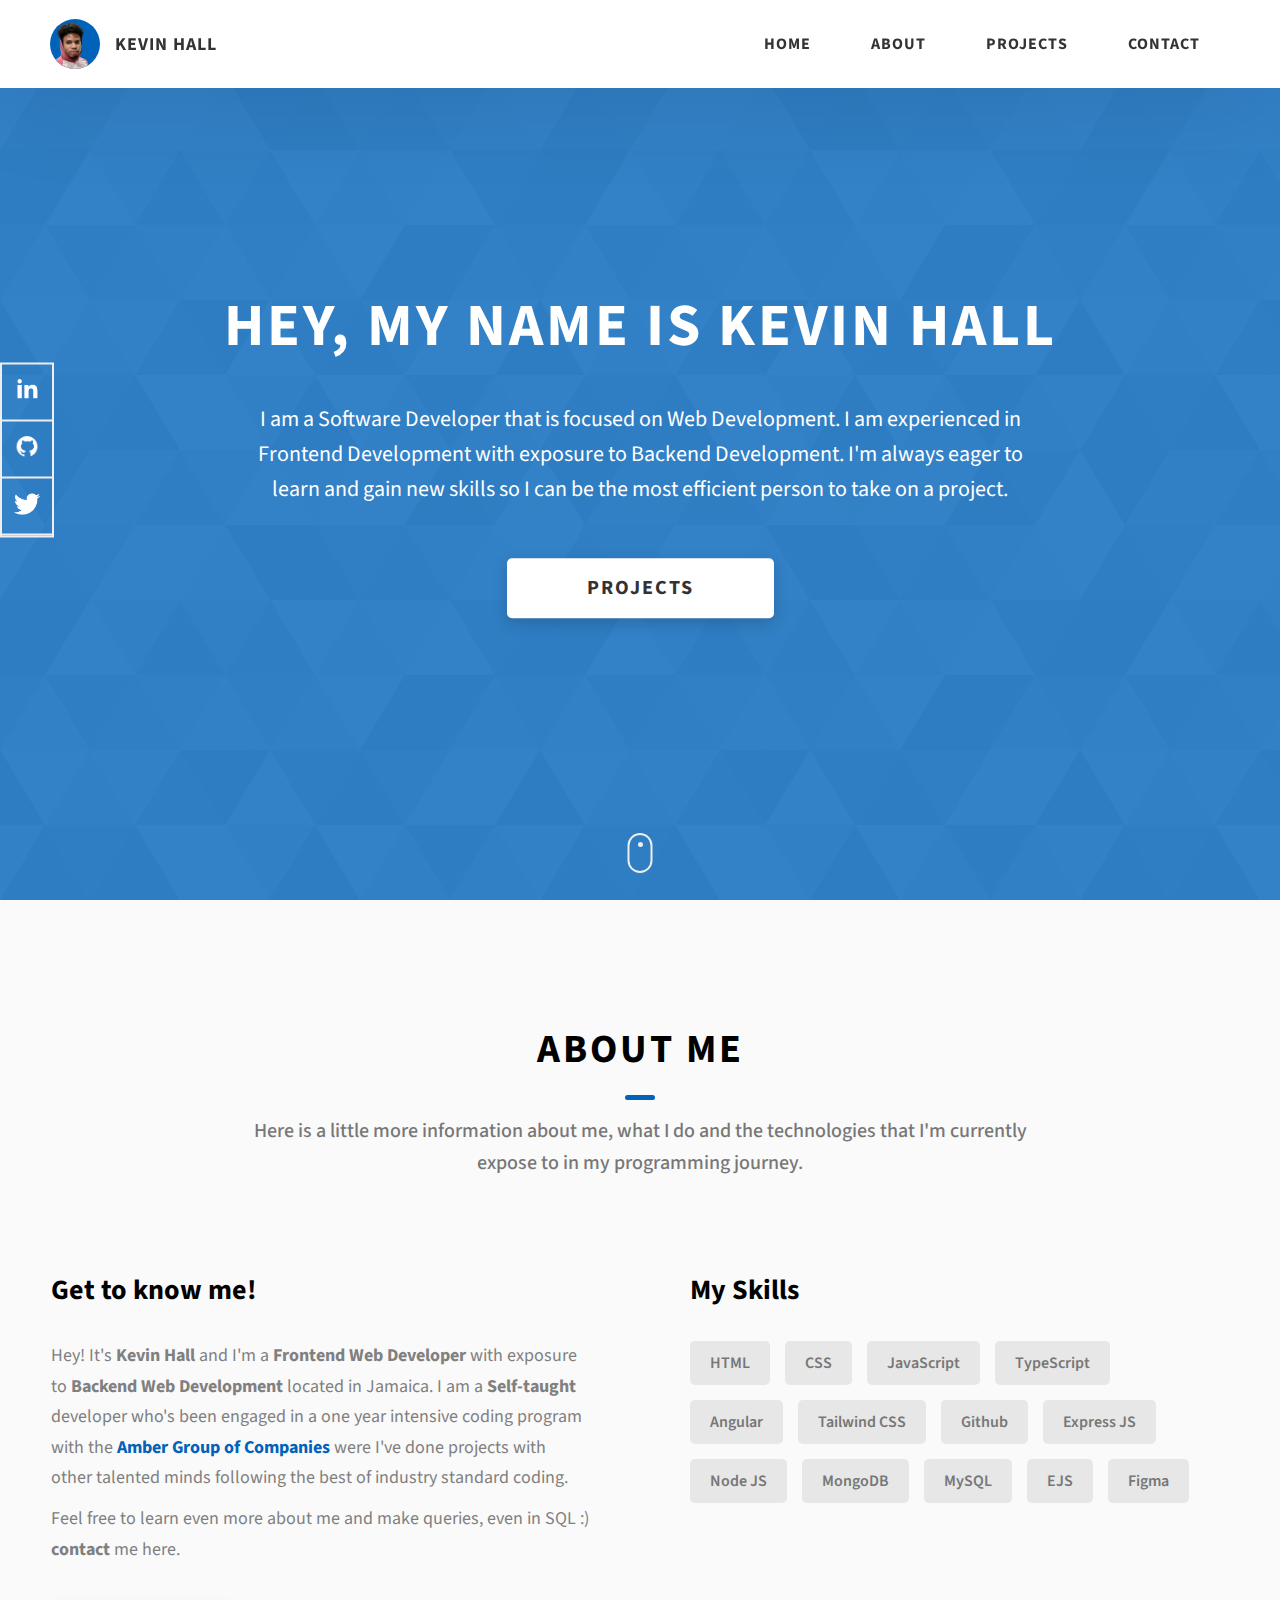
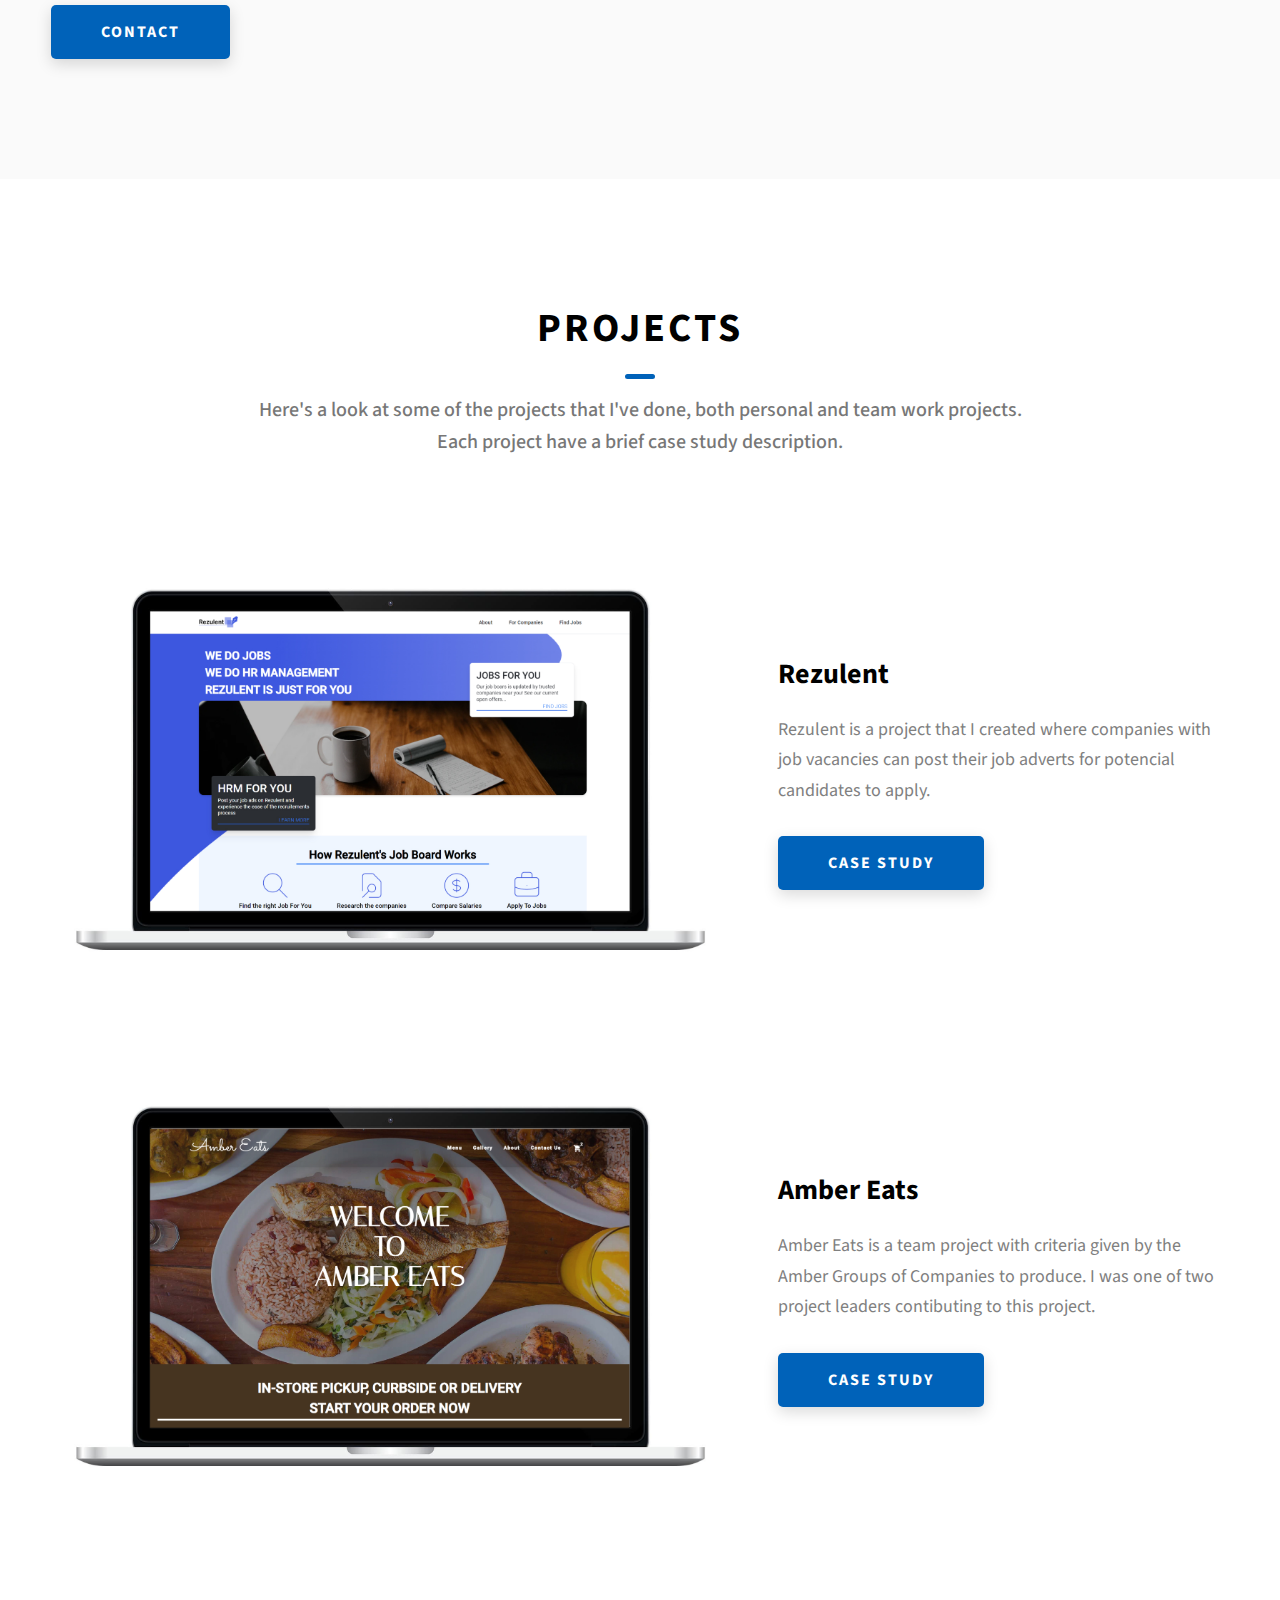
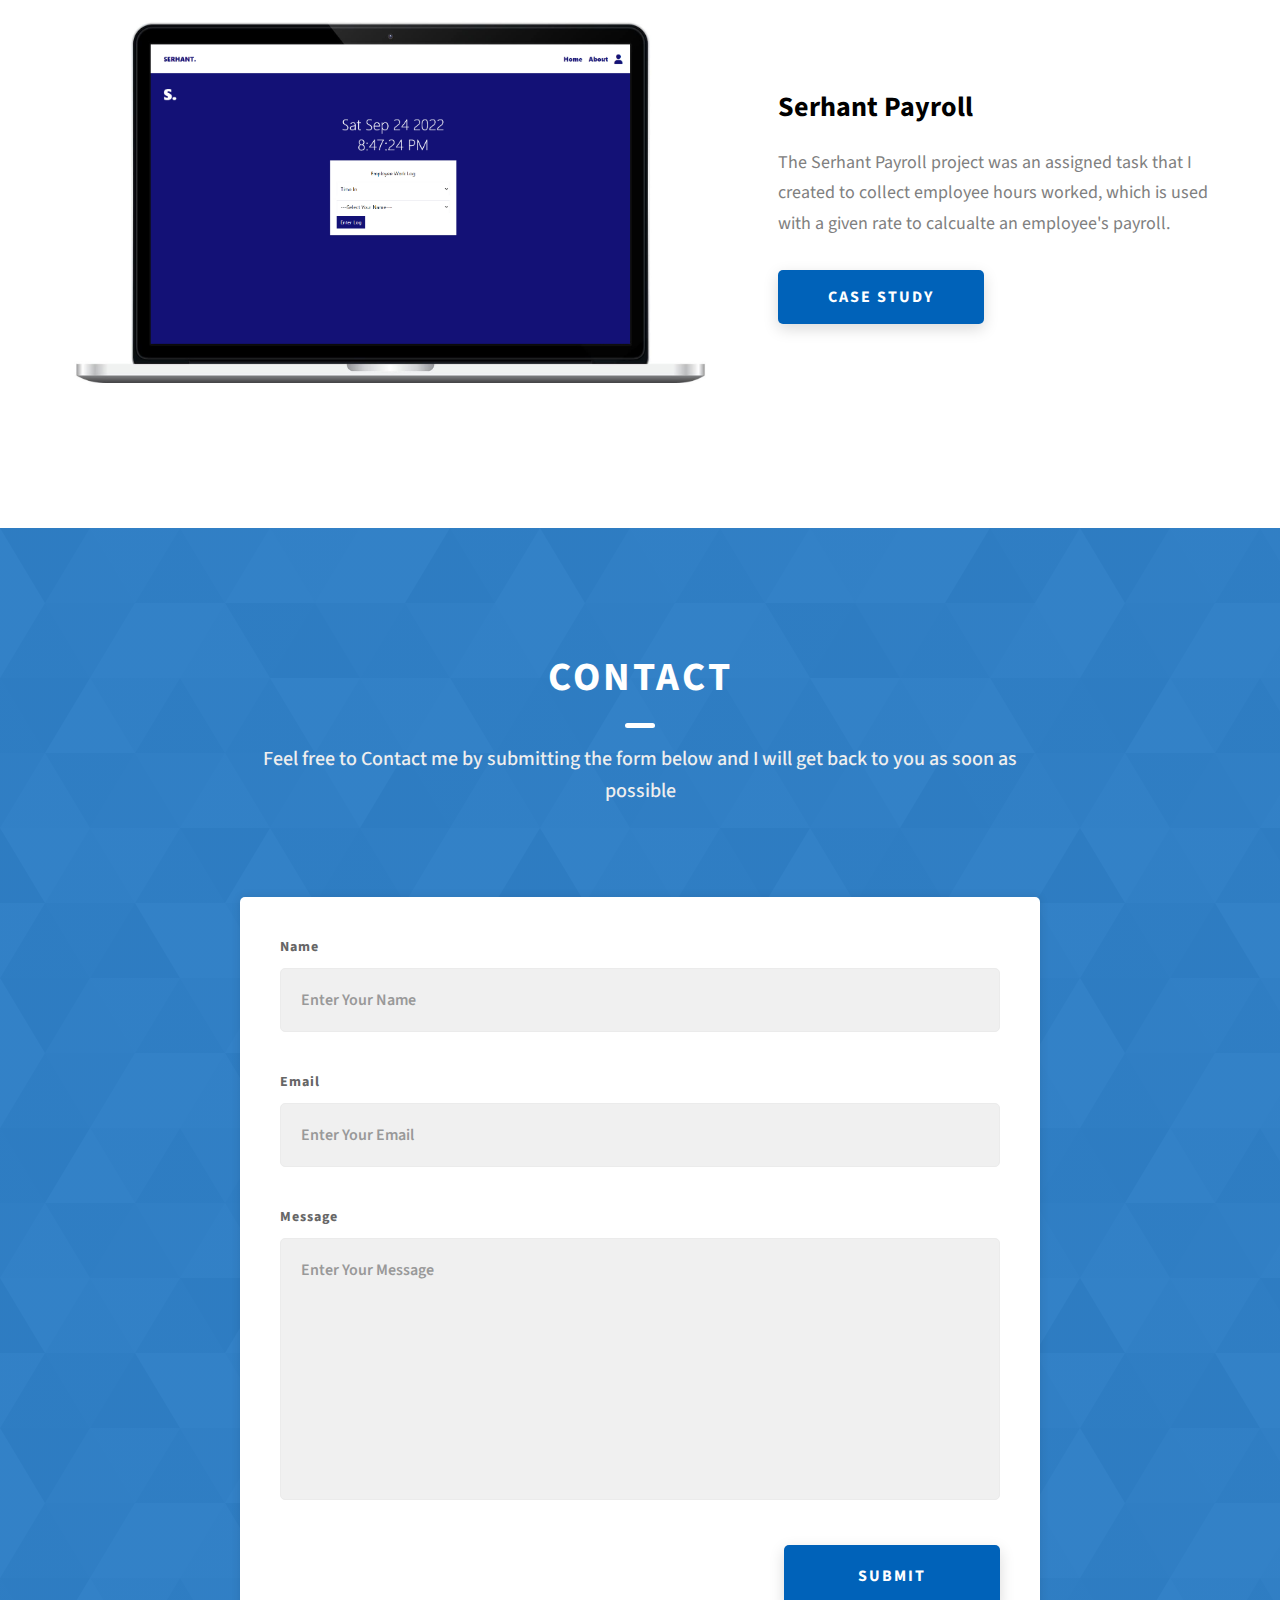
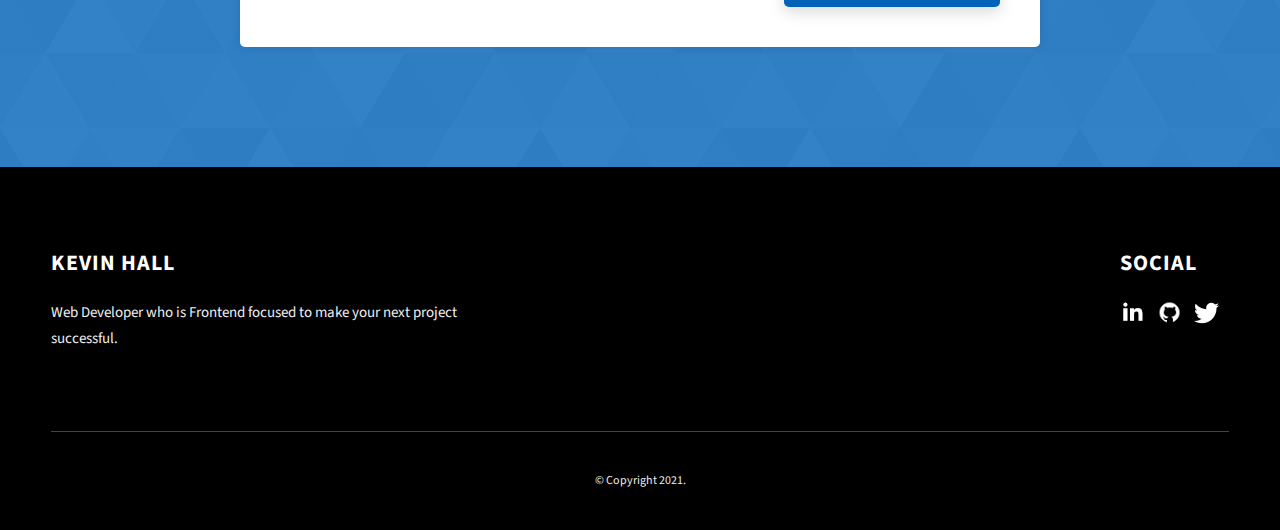
==== index.html @ 79844c3b "first commit" ====
<!DOCTYPE html>
<html lang="en">
  <head>
    <meta charset="UTF-8" />
    <meta name="viewport" content="width=device-width, initial-scale=1.0" />
    <meta http-equiv="X-UA-Compatible" content="ie=edge" />
    <title>Kevin Hall | Web Developer</title>
    <meta name="description" content="Portfolio Template for Developer" />

    <link rel="stylesheet" href="css/style.css" />
    <link rel="icon" type="image/x-icon" href="/assets/png/Kevin_w_gb.png">
    <link rel="preconnect" href="https://fonts.googleapis.com" />
    <link rel="preconnect" href="https://fonts.gstatic.com" crossorigin />
    <link rel="stylesheet" href="https://cdnjs.cloudflare.com/ajax/libs/font-awesome/6.2.0/css/all.min.css" integrity="sha512-xh6O/CkQoPOWDdYTDqeRdPCVd1SpvCA9XXcUnZS2FmJNp1coAFzvtCN9BmamE+4aHK8yyUHUSCcJHgXloTyT2A==" crossorigin="anonymous" referrerpolicy="no-referrer" />
    <link
      href="https://fonts.googleapis.com/css2?family=Source+Sans+Pro:wght@400;600;700;900&display=swap"
      rel="stylesheet"
    />
  </head>
  <body>
    <header class="header">
      <div class="header__content">
        <div class="header__logo-container">
          <div class="header__logo-img-cont">
            <img
              src="./assets/png/Kevin_Hall.png"
              alt="Ram Maheshwari Logo Image"
              class="header__logo-img"
            />
          </div>
          <span class="header__logo-sub">Kevin Hall</span>
        </div>
        <div class="header__main">
          <ul class="header__links">
            <li class="header__link-wrapper">
              <a href="./index.html" class="header__link"> Home </a>
            </li>
            <li class="header__link-wrapper">
              <a href="./index.html#about" class="header__link">About </a>
            </li>
            <li class="header__link-wrapper">
              <a href="./index.html#projects" class="header__link">
                Projects
              </a>
            </li>
            <li class="header__link-wrapper">
              <a href="./index.html#contact" class="header__link"> Contact </a>
            </li>
          </ul>
          <div class="header__main-ham-menu-cont">
            <img
              src="./assets/svg/ham-menu.svg"
              alt="hamburger menu"
              class="header__main-ham-menu"
            />
            <img
              src="./assets/svg/ham-menu-close.svg"
              alt="hamburger menu close"
              class="header__main-ham-menu-close d-none"
            />
          </div>
        </div>
      </div>
      <div class="header__sm-menu">
        <div class="header__sm-menu-content">
          <ul class="header__sm-menu-links">
            <li class="header__sm-menu-link">
              <a href="./index.html"> Home </a>
            </li>

            <li class="header__sm-menu-link">
              <a href="./index.html#about"> About </a>
            </li>

            <li class="header__sm-menu-link">
              <a href="./index.html#projects"> Projects </a>
            </li>

            <li class="header__sm-menu-link">
              <a href="./index.html#contact"> Contact </a>
            </li>
          </ul>
        </div>
      </div>
    </header>
    <section class="home-hero">
      <div class="home-hero__content">
        <h1 class="heading-primary">Hey, My name is Kevin Hall</h1>
        <div class="home-hero__info">
          <p class="text-primary">
            I am a Software Developer that is focused on Web Development. I am experienced 
            in Frontend Development with exposure to Backend  Development. I'm always eager 
            to learn and gain new skills so I can be the most efficient person to take on a project.
          </p>
        </div>
        <div class="home-hero__cta">
          <a href="./#projects" class="btn btn--bg">Projects</a>
        </div>
      </div>
      <div class="home-hero__socials">
        <div class="home-hero__social">
          <a href="https://www.linkedin.com/in/kevin-hall-a59482205/" class="home-hero__social-icon-link">
            <img
              src="./assets/png/linkedin-ico.png"
              alt="icon"
              class="home-hero__social-icon"
            />
          </a>
        </div>
        <div class="home-hero__social">
          <a href="https://github.com/Kevin-Halll" class="home-hero__social-icon-link">
            <img
              src="./assets/png/github-ico.png"
              alt="icon"
              class="home-hero__social-icon"
            />
          </a>
        </div>
        <div class="home-hero__social">
          <a href="https://twitter.com/KVhall_tech" class="home-hero__social-icon-link">
            <img
              src="./assets/png/twitter-ico.png"
              alt="icon"
              class="home-hero__social-icon"
            />
          </a>
        </div>
      </div>
      <div class="home-hero__mouse-scroll-cont">
        <div class="mouse"></div>
      </div>
    </section>
    <section id="about" class="about sec-pad">
      <div class="main-container">
        <h2 class="heading heading-sec heading-sec__mb-med">
          <span class="heading-sec__main">About Me</span>
          <span class="heading-sec__sub">
            Here is a little more information about me, what I do and the technologies that I'm 
            currently expose to in my programming journey.
          </span>
        </h2>
        <div class="about__content">
          <div class="about__content-main">
            <h3 class="about__content-title">Get to know me!</h3>
            <div class="about__content-details">
              <p class="about__content-details-para">
                Hey! It's
                <strong>Kevin Hall</strong>
                and I'm a <strong> Frontend Web Developer</strong> with exposure to <strong>Backend Web Development</strong> located in
                Jamaica.
                I am a <strong>Self-taught</strong> developer who's been engaged in a one year intensive coding program with the 
                <strong class="site_link"><a href="https://myambergroup.com/" target="_blank">Amber Group of Companies</a></strong>
                were I've done projects with other talented minds following the best of industry standard coding.
              </p>
              <p class="about__content-details-para">
                Feel free to learn even more about me and make queries, even in SQL :) <br>
                <strong>contact</strong> me here.
              </p>
            </div>
            <a href="./#contact" class="btn btn--med btn--theme dynamicBgClr"
              >Contact</a
            >
          </div>
          <div class="about__content-skills">
            <h3 class="about__content-title">My Skills</h3>
            <div class="skills">
              <div class="skills__skill">HTML</div>
              <div class="skills__skill">CSS</div>
              <div class="skills__skill">JavaScript</div>
              <div class="skills__skill">TypeScript</div>
              <div class="skills__skill">Angular</div>
              <div class="skills__skill">Tailwind CSS</div>
              <div class="skills__skill">Github</div>
              <div class="skills__skill">Express JS</div>
              <div class="skills__skill">Node JS</div>
              <div class="skills__skill">MongoDB</div>
              <div class="skills__skill">MySQL</div>
              <div class="skills__skill">EJS</div>
              <div class="skills__skill">Figma</div>
            </div>
          </div>
        </div>
      </div>
    </section>
    <section id="projects" class="projects sec-pad">
      <div class="main-container">
        <h2 class="heading heading-sec heading-sec__mb-bg">
          <span class="heading-sec__main">Projects</span>
          <span class="heading-sec__sub">
            Here's a look at some of the projects that I've done, both personal and team work projects. <br>
            Each project have a brief case study description.
          </span>
        </h2>

        <div class="projects__content">
          <div class="projects__row" id="project-1">
            <div class="projects__row-img-cont">
              <img
                src="./assets/jpeg/Rezulent.jpg"
                alt="Software Screenshot"
                class="projects__row-img"
                loading="lazy"
              />
            </div>
            <div class="projects__row-content">
              <h3 class="projects__row-content-title">Rezulent</h3>
              <p class="projects__row-content-desc">
                Rezulent is a project that I created where companies with job vacancies can post their 
                job adverts for potencial candidates to apply.  
              </p>
              <a
                href="./project-1.html"
                class="btn btn--med btn--theme dynamicBgClr"
                >Case Study</a
              >
            </div>
          </div>
          <div class="projects__row" id="project-2">
            <div class="projects__row-img-cont">
              <img
                src="./assets/jpeg/amberEateries.jpg"
                alt="Software Screenshot"
                class="projects__row-img"
                loading="lazy"
              />
            </div>
            <div class="projects__row-content">
              <h3 class="projects__row-content-title">Amber Eats</h3>
              <p class="projects__row-content-desc">
                Amber Eats is a team project with criteria given by the Amber Groups of Companies
                to produce. I was one of two project leaders contibuting to this project.
              </p>
              <a
                href="./project-2.html"
                class="btn btn--med btn--theme dynamicBgClr"
                >Case Study</a
              >
            </div>
          </div>
          <div class="projects__row" id="project-3">
            <div class="projects__row-img-cont">
              <img
                src="./assets/jpeg/Serhant.jpg"
                alt="Software Screenshot"
                class="projects__row-img"
                loading="lazy"
              />
            </div>
            <div class="projects__row-content">
              <h3 class="projects__row-content-title">Serhant Payroll</h3>
              <p class="projects__row-content-desc">
                The Serhant Payroll project was an assigned task that I created to collect employee
                hours worked, which is used with a given rate to calcualte an employee's payroll.
              </p>
              <a
                href="./project-3.html"
                class="btn btn--med btn--theme dynamicBgClr"
                >Case Study</a
              >
            </div>
          </div>
        </div>
      </div>
    </section>
    <section id="contact" class="contact sec-pad dynamicBg">
      <div class="main-container">
        <h2 class="heading heading-sec heading-sec__mb-med">
          <span class="heading-sec__main heading-sec__main--lt">Contact</span>
          <span class="heading-sec__sub heading-sec__sub--lt">
            Feel free to Contact me by submitting the form below and I will get back to you as soon as possible
          </span>
        </h2>
        <div class="contact__form-container">
          <form action="#" class="contact__form">
            <div class="contact__form-field">
              <label class="contact__form-label" for="name">Name</label>
              <input
                required
                placeholder="Enter Your Name"
                type="text"
                class="contact__form-input"
                name="name"
                id="name"
              />
            </div>
            <div class="contact__form-field">
              <label class="contact__form-label" for="email">Email</label>
              <input
                required
                placeholder="Enter Your Email"
                type="text"
                class="contact__form-input"
                name="email"
                id="email"
              />
            </div>
            <div class="contact__form-field">
              <label class="contact__form-label" for="message">Message</label>
              <textarea
                required
                cols="30"
                rows="10"
                class="contact__form-input"
                placeholder="Enter Your Message"
                name="message"
                id="message"
              ></textarea>
            </div>
            <button type="submit" class="btn btn--theme contact__btn">
              Submit
            </button>
          </form>
        </div>
      </div>
    </section>
    <footer class="main-footer">
      <div class="main-container">
        <div class="main-footer__upper">
          <div class="main-footer__row main-footer__row-1">
            <h2 class="heading heading-sm main-footer__heading-sm">
              <span>Social</span>
            </h2>
            <div class="main-footer__social-cont">
              <a target="_blank" rel="noreferrer" href="https://www.linkedin.com/in/kevin-hall-a59482205/">
                <img
                  class="main-footer__icon"
                  src="./assets/png/linkedin-ico.png"
                  alt="icon"
                />
              </a>
              <a target="_blank" rel="noreferrer" href="https://github.com/Kevin-Halll">
                <img
                  class="main-footer__icon"
                  src="./assets/png/github-ico.png"
                  alt="icon"
                />
              </a>
              <a target="_blank" rel="noreferrer" href="https://twitter.com/KVhall_tech">
                <img
                  class="main-footer__icon"
                  src="./assets/png/twitter-ico.png"
                  alt="icon"
                />
              </a>
             
            </div>
          </div>
          <div class="main-footer__row main-footer__row-2">
            <h4 class="heading heading-sm text-lt">Kevin Hall</h4>
            <p class="main-footer__short-desc">
              Web Developer who is Frontend focused to make your next project successful.
            </p>
          </div>
        </div>

        <!-- If you give me some credit or shoutout here by linking to my website, then it will be a big thing for me and will help me a lot :) -->
        <div class="main-footer__lower">
          &copy; Copyright 2021.
          <!-- <a rel="noreferrer" target="_blank" href="https://rammaheshwari.com"
            >Ram Maheshwari</a
          > -->
        </div>
      </div>
    </footer>

    <script src="./index.js"></script>
  </body>
</html>
---- css/style.css ----
/*
0 - 600px:      Phone
600 - 900px:    Tablet portrait
900 - 1200px:   Tablet landscape
[1200 - 1800] is where our normal styles apply
1800px + :      Big desktop
$breakpoint arguement choices:
- phone
- tab-port
- tab-land
- big-desktop

Inside media queries 1em is always 16px i.e 1em = 16px at every screen size only inside media queries
*/
*,
*::after,
*::before {
  margin: 0;
  padding: 0;
  box-sizing: inherit;
  font-family: inherit; }

html {
  font-size: 62.5%;
  scroll-behavior: smooth; }
  @media only screen and (max-width: 75em) {
    html {
      font-size: 59%; } }
  @media only screen and (max-width: 56.25em) {
    html {
      font-size: 56%; } }
  @media only screen and (min-width: 112.5em) {
    html {
      font-size: 65%; } }

body {
  box-sizing: border-box;
  position: relative;
  line-height: 1.5;
  font-family: sans-serif;
  overflow-x: hidden;
  overflow-y: scroll;
  font-family: 'Source Sans Pro', sans-serif; }

a {
  text-decoration: none;
  color: inherit; }

li {
  list-style: none; }

input:focus,
button:focus,
a:focus,
textarea:focus {
  outline: none; }

button {
  border: none;
  cursor: pointer; }

textarea {
  resize: none; }

.heading-primary {
  font-size: 6rem;
  text-transform: uppercase;
  letter-spacing: 3px;
  text-align: center; }
  @media only screen and (max-width: 37.5em) {
    .heading-primary {
      font-size: 4.5rem; } }

.heading-sec__mb-bg {
  margin-bottom: 11rem; }
  @media only screen and (max-width: 56.25em) {
    .heading-sec__mb-bg {
      margin-bottom: 8rem; } }

.heading-sec__mb-med {
  margin-bottom: 9rem; }
  @media only screen and (max-width: 56.25em) {
    .heading-sec__mb-med {
      margin-bottom: 8rem; } }

.heading-sec__main {
  display: block;
  font-size: 4rem;
  text-transform: uppercase;
  letter-spacing: 1px;
  letter-spacing: 3px;
  text-align: center;
  margin-bottom: 3.5rem;
  position: relative; }
  .heading-sec__main--lt {
    color: #fff; }
    .heading-sec__main--lt::after {
      content: '';
      background: #fff !important; }
  .heading-sec__main::after {
    content: '';
    position: absolute;
    top: calc(100% + 1.5rem);
    height: 5px;
    width: 3rem;
    background: #0062b9;
    left: 50%;
    transform: translateX(-50%);
    border-radius: 5px; }
    @media only screen and (max-width: 37.5em) {
      .heading-sec__main::after {
        top: calc(100% + 1.2rem); } }

.heading-sec__sub {
  display: block;
  text-align: center;
  color: #777;
  font-size: 2rem;
  font-weight: 500;
  max-width: 80rem;
  margin: auto;
  line-height: 1.6; }
  @media only screen and (max-width: 37.5em) {
    .heading-sec__sub {
      font-size: 1.8rem; } }
  .heading-sec__sub--lt {
    color: #eee; }

.heading-sm {
  font-size: 2.2rem;
  text-transform: uppercase;
  letter-spacing: 1px; }

.main-container {
  max-width: 120rem;
  margin: auto;
  width: 92%; }

.btn {
  background: #fff;
  color: #333;
  text-transform: uppercase;
  letter-spacing: 2px;
  display: inline-block;
  font-weight: 700;
  border-radius: 5px;
  box-shadow: 0 5px 15px 0 rgba(0, 0, 0, 0.15);
  transition: transform .3s; }
  .btn:hover {
    transform: translateY(-3px); }
  .btn--bg {
    padding: 1.5rem 8rem;
    font-size: 2rem; }
  .btn--med {
    padding: 1.5rem 5rem;
    font-size: 1.6rem; }
  .btn--theme {
    background: #0062b9;
    color: #fff; }
  .btn--theme-inv {
    color: #0062b9;
    background: #fff;
    border: 2px solid #0062b9;
    box-shadow: none;
    padding: calc(1.5rem - 2px) calc(5rem - 2px); }

.sec-pad {
  padding: 12rem 0; }
  @media only screen and (max-width: 56.25em) {
    .sec-pad {
      padding: 8rem 0; } }

.text-primary {
  color: #fff;
  font-size: 2.2rem;
  text-align: center;
  width: 100%;
  line-height: 1.6; }
  @media only screen and (max-width: 37.5em) {
    .text-primary {
      font-size: 2rem; } }

.d-none {
  display: none; }

.home-hero {
  color: #fff;
  background: linear-gradient(to right, rgba(0, 98, 185, 0.8), rgba(0, 98, 185, 0.8)), url(../../assets/svg/common-bg.svg);
  background-position: center;
  height: 100vh;
  min-height: 80rem;
  max-height: 120rem;
  position: relative; }
  @media only screen and (max-width: 37.5em) {
    .home-hero {
      height: unset;
      min-height: unset; } }
  .home-hero__socials {
    position: absolute;
    top: 50%;
    border: 2px solid #eee;
    border-left: 2px solid #eee;
    transform: translateY(-50%); }
    @media only screen and (max-width: 56.25em) {
      .home-hero__socials {
        display: none; } }
  .home-hero__mouse-scroll-cont {
    position: absolute;
    bottom: 3%;
    left: 50%;
    transform: translateX(-50%); }
    @media only screen and (max-width: 37.5em) {
      .home-hero__mouse-scroll-cont {
        display: none; } }
  .home-hero__social {
    width: 5rem; }
  .home-hero__social-icon-link {
    width: 100%;
    display: block;
    padding: 1.2rem;
    border-bottom: 2px solid #eee;
    transition: background .3s; }
    .home-hero__social-icon-link:hover {
      background: rgba(255, 255, 255, 0.1); }
    .home-hero__social-icon-link--bd-none {
      border-bottom: 0; }
  .home-hero__social-icon {
    width: 100%; }
  .home-hero__content {
    position: absolute;
    top: 50%;
    left: 50%;
    transform: translate(-50%, -50%);
    max-width: 90rem;
    width: 92%; }
    @media only screen and (max-width: 37.5em) {
      .home-hero__content {
        padding: 19rem 0 13rem 0;
        margin: auto;
        position: static;
        transform: translate(0, 0); } }
  .home-hero__info {
    margin: 3rem auto 0 auto;
    max-width: 80rem; }
  .home-hero__cta {
    margin-top: 5rem;
    text-align: center; }

.about {
  background: #fafafa; }
  .about__content {
    display: grid;
    grid-template-columns: 1fr 1fr;
    grid-gap: 10rem; }
    @media only screen and (max-width: 56.25em) {
      .about__content {
        grid-template-columns: 1fr;
        grid-gap: 8rem; } }
    .about__content-title {
      font-weight: 700;
      font-size: 2.8rem;
      margin-bottom: 3rem; }
      @media only screen and (max-width: 37.5em) {
        .about__content-title {
          font-size: 2.4rem; } }
    .about__content-details-para {
      font-size: 1.8rem;
      color: grey;
      max-width: 60rem;
      line-height: 1.7;
      margin-bottom: 1rem; }
      .about__content-details-para--hl {
        font-weight: 700;
        margin: 0 3px; }
      .about__content-details-para:last-child {
        margin-bottom: 4rem; }

.projects__row {
  display: grid;
  grid-template-columns: 1.5fr 1fr;
  grid-gap: 5rem;
  margin-bottom: 11rem; }
  @media only screen and (max-width: 56.25em) {
    .projects__row {
      grid-template-columns: 1fr;
      grid-gap: 2rem;
      margin-bottom: 8rem; } }
  @media only screen and (max-width: 56.25em) {
    .projects__row {
      text-align: center; } }
  .projects__row:last-child {
    margin-bottom: 0; }
  .projects__row-img-cont {
    overflow: hidden; }
  .projects__row-img {
    width: 100%;
    display: block;
    object-fit: cover; }
  .projects__row-content {
    padding: 2rem 0;
    display: flex;
    justify-content: center;
    flex-direction: column;
    align-items: flex-start; }
    @media only screen and (max-width: 56.25em) {
      .projects__row-content {
        align-items: center; } }
    .projects__row-content-title {
      font-weight: 700;
      font-size: 2.8rem;
      margin-bottom: 2rem; }
      @media only screen and (max-width: 37.5em) {
        .projects__row-content-title {
          font-size: 2.4rem; } }
    .projects__row-content-desc {
      font-size: 1.8rem;
      color: grey;
      max-width: 60rem;
      line-height: 1.7;
      margin-bottom: 3rem; }
      @media only screen and (max-width: 37.5em) {
        .projects__row-content-desc {
          font-size: 1.7rem; } }

.contact {
  background: linear-gradient(to right, rgba(0, 98, 185, 0.8), rgba(0, 98, 185, 0.8)), url(../../assets/svg/common-bg.svg);
  background-size: cover;
  background-position: center; }
  .contact__form-container {
    box-shadow: 0 0 10px rgba(0, 0, 0, 0.1);
    background: white;
    padding: 4rem;
    margin-top: 6rem;
    max-width: 80rem;
    text-align: right;
    width: 95%;
    border-radius: 5px;
    margin: 5rem auto 0 auto; }
    @media only screen and (max-width: 37.5em) {
      .contact__form-container {
        padding: 3rem; } }
  .contact__form-field {
    margin-bottom: 4rem; }
    @media only screen and (max-width: 37.5em) {
      .contact__form-field {
        margin-bottom: 3rem; } }
  .contact__form-label {
    color: #666;
    font-size: 1.4rem;
    letter-spacing: 1px;
    font-weight: 700;
    margin-bottom: 1rem;
    display: block;
    text-align: left; }
  .contact__form-input {
    color: #333;
    padding: 2rem;
    width: 100%;
    border: 1px solid #ebebeb;
    font-size: 1.6rem;
    letter-spacing: 0px;
    background: #f0f0f0;
    border-radius: 5px;
    font-weight: 600;
    /* Code for Modern Browsers */
    /* Code for WebKit, Blink, Edge */
    /* Code for Internet Explorer 10-11 */
    /* Code for Microsoft Edge */
    /* Code for Mozilla Firefox 4 to 18 */
    /* Code for Mozilla Firefox 19+ */ }
    .contact__form-input::placeholder {
      color: #999;
      font-weight: 600;
      font-size: 1.6rem; }
    .contact__form-input::-webkit-input-placeholder {
      color: #999;
      font-weight: 600;
      font-size: 1.6rem; }
    .contact__form-input:-ms-input-placeholder {
      color: #999;
      font-weight: 600;
      font-size: 1.6rem; }
    .contact__form-input::-ms-input-placeholder {
      color: #999;
      font-weight: 600;
      font-size: 1.6rem; }
    .contact__form-input:-moz-placeholder {
      opacity: 1;
      color: #999;
      font-weight: 600;
      font-size: 1.6rem; }
    .contact__form-input::-moz-placeholder {
      opacity: 1;
      color: #999;
      font-weight: 600;
      font-size: 1.6rem; }
  .contact__btn {
    width: 30%;
    padding: 2rem 4rem;
    font-size: 1.6rem; }
    @media only screen and (max-width: 37.5em) {
      .contact__btn {
        width: 100%; } }

.project-cs-hero {
  color: #fff;
  background: linear-gradient(to right, rgba(0, 98, 185, 0.8), rgba(0, 98, 185, 0.8)), url(../../assets/svg/common-bg.svg);
  background-size: cover;
  background-position: center;
  position: relative; }
  @media only screen and (max-width: 37.5em) {
    .project-cs-hero {
      height: unset;
      min-height: unset; } }
  .project-cs-hero__content {
    padding: 25rem 0 17rem 0;
    max-width: 90rem;
    width: 92%;
    margin: auto; }
    @media only screen and (max-width: 37.5em) {
      .project-cs-hero__content {
        padding: 19rem 0 13rem 0;
        margin: auto;
        position: static;
        transform: translate(0, 0); } }
  .project-cs-hero__info {
    margin: 3rem auto 0 auto;
    max-width: 80rem; }
  .project-cs-hero__cta {
    margin-top: 5rem;
    text-align: center; }

.project-details__content {
  padding: 8rem 0;
  max-width: 90rem;
  margin: auto; }
  .project-details__content-title {
    font-weight: 700;
    font-size: 2.8rem;
    margin-bottom: 3rem; }
    @media only screen and (max-width: 37.5em) {
      .project-details__content-title {
        font-size: 2.4rem; } }

.project-details__showcase-img-cont {
  width: 100%;
  margin-bottom: 6rem; }

.project-details__showcase-img {
  width: 100%; }

.project-details__content-main {
  width: 100%;
  max-width: 70rem;
  margin: auto; }

.project-details__desc {
  margin: 0 0 7rem 0; }
  .project-details__desc-para {
    font-size: 1.8rem;
    line-height: 1.7;
    color: grey;
    margin-bottom: 2rem; }

.project-details__tools-used {
  margin: 0 0 7rem 0; }
  .project-details__tools-used-list {
    display: flex;
    flex-wrap: wrap; }
  .project-details__tools-used-item {
    padding: 1rem 2rem;
    margin-bottom: 1.5rem;
    margin-right: 1.5rem;
    font-size: 1.6rem;
    background: rgba(153, 153, 153, 0.2);
    border-radius: 5px;
    font-weight: 600;
    color: #777; }

.project-details__links {
  margin: 0 0; }

.project-details__links-btn {
  margin-right: 2rem; }
  @media only screen and (max-width: 37.5em) {
    .project-details__links-btn {
      display: block;
      width: 100%;
      margin-bottom: 2rem;
      text-align: center; } }
  @media only screen and (max-width: 37.5em) {
    .flex.linkBtn {

      display: block;
      width: 100%;
      margin-bottom: 2rem;
      text-align: center; } }
  @media only screen and (max-width: 37.5em) {
    .flex.project-details__links-btn {
      display: flex;
      width: 100%;
      justify-content: center;
      align-items: center; } }

.header {
  position: fixed;
  width: 100%;
  z-index: 1000;
  background: #000;
  background: #fff;
  box-shadow: 0 10px 100px rgba(0, 0, 0, 0.1); }
  .header__content {
    display: flex;
    align-items: center;
    justify-content: space-between;
    padding: 1rem 5rem; }
    @media only screen and (max-width: 56.25em) {
      .header__content {
        padding: 0 2rem; } }
  .header__logo-container {
    display: flex;
    align-items: center;
    cursor: pointer;
    color: #333;
    transition: color .3s; }
    .header__logo-container:hover {
      color: #0062b9; }
  .header__logo-img-cont {
    width: 5rem;
    height: 5rem;
    border-radius: 50px;
    overflow: hidden;
    margin-right: 1.5rem;
    background: #0062b9; }
    @media only screen and (max-width: 56.25em) {
      .header__logo-img-cont {
        width: 4.5rem;
        height: 4.5rem;
        margin-right: 1.2rem; } }
  .header__logo-img {
    width: 100%;
    height: 100%;
    object-fit: cover;
    object-position: center;
    display: block; }
  .header__logo-sub {
    font-size: 1.8rem;
    text-transform: uppercase;
    font-weight: 700;
    letter-spacing: 1px; }
  .header__links {
    display: flex; }
    @media only screen and (max-width: 37.5em) {
      .header__links {
        display: none; } }
  .header__link {
    padding: 2.2rem 3rem;
    display: inline-block;
    font-size: 1.6rem;
    color: #333;
    text-transform: uppercase;
    letter-spacing: 1px;
    font-weight: 700;
    transition: color .3s; }
    .header__link:hover {
      color: #0062b9; }
    @media only screen and (max-width: 56.25em) {
      .header__link {
        padding: 3rem 1.8rem;
        font-size: 1.5rem; } }
  .header__main-ham-menu-cont {
    display: none;
    width: 3rem;
    padding: 2.2rem 0; }
    @media only screen and (max-width: 37.5em) {
      .header__main-ham-menu-cont {
        display: block; } }
  .header__main-ham-menu {
    width: 100%; }
  .header__main-ham-menu-close {
    width: 100%; }
  .header__sm-menu {
    background: #fff;
    position: absolute;
    width: 100%;
    top: 100%;
    visibility: hidden;
    opacity: 0;
    transition: all .3s;
    box-shadow: 0px 5px 5px 0px rgba(0, 0, 0, 0.1);
    -webkit-box-shadow: 0px 5px 5px 0px rgba(0, 0, 0, 0.1);
    -moz-box-shadow: 0px 5px 5px 0px rgba(0, 0, 0, 0.1); }
    .header__sm-menu--active {
      visibility: hidden;
      opacity: 0; }
      @media only screen and (max-width: 37.5em) {
        .header__sm-menu--active {
          visibility: visible;
          opacity: 1; } }
  .site_link{
    color: #0062b9;
  }
  .site_link:hover{
    color: blue;
    text-decoration: underline;
  }
  .header__sm-menu-link a {
    display: block;
    text-decoration: none;
    padding: 2.5rem 3rem;
    font-size: 1.6rem;
    color: #333;
    text-align: right;
    border-bottom: 1px solid #eee;
    font-weight: 700;
    text-transform: uppercase;
    letter-spacing: 2px;
    transition: color .3s; }
    .header__sm-menu-link a:hover {
      color: #0062b9; }
  .header__sm-menu-link:first-child a {
    border-top: 1px solid #eee; }
  .header__sm-menu-link-last {
    border-bottom: 0; }

.main-footer {
  background: #000;
  color: #fff; }
  .main-footer__upper {
    display: flex;
    justify-content: space-between;
    padding: 8rem 0; }
    @media only screen and (max-width: 56.25em) {
      .main-footer__upper {
        padding: 6rem 0; } }
    @media only screen and (max-width: 37.5em) {
      .main-footer__upper {
        display: block; } }
  .main-footer__row-1 {
    order: 2; }
    @media only screen and (max-width: 56.25em) {
      .main-footer__row-1 {
        margin-bottom: 5rem; } }
  .main-footer__row-2 {
    width: 40%;
    order: 1;
    max-width: 50rem; }
    @media only screen and (max-width: 56.25em) {
      .main-footer__row-2 {
        width: 100%; } }
  .main-footer__short-desc {
    margin-top: 2rem;
    color: #eee;
    font-size: 1.5rem;
    line-height: 1.7; }
  .main-footer__social-cont {
    margin-top: 2rem; }
  .main-footer__icon {
    margin-right: 1rem;
    width: 2.5rem; }
    .main-footer__icon--mr-none {
      margin-right: 0; }
  .main-footer__lower {
    padding: 4rem 0;
    border-top: 1px solid #444;
    color: #eee;
    font-size: 1.2rem;
    text-align: left;
    text-align: center; }
    .main-footer__lower a {
      text-decoration: underline;
      font-weight: bold;
      margin-left: 2px; }
    @media only screen and (max-width: 56.25em) {
      .main-footer__lower {
        padding: 3.5rem 0; } }

.skills {
  display: flex;
  flex-wrap: wrap; }
  .skills__skill {
    padding: 1rem 2rem;
    margin-bottom: 1.5rem;
    margin-right: 1.5rem;
    font-size: 1.6rem;
    background: rgba(153, 153, 153, 0.2);
    border-radius: 5px;
    font-weight: 600;
    color: #777; }

.mouse {
  width: 25px;
  height: 40px;
  border: 2px solid #eee;
  border-radius: 60px;
  position: relative;
  overflow: hidden; }
  .mouse::before {
    content: '';
    width: 5px;
    height: 5px;
    position: absolute;
    top: 7px;
    left: 50%;
    transform: translateX(-50%);
    background-color: #eee;
    border-radius: 50%;
    opacity: 1;
    animation: wheel 1.3s infinite;
    -webkit-animation: wheel 1.3s infinite; }

@keyframes wheel {
  to {
    opacity: 0;
    top: 27px; } }

@-webkit-keyframes wheel {
  to {
    opacity: 0;
    top: 27px; } }

.flex{
  display: flex;
  justify-content: center;
  align-items: center;
  width: fit-content;
}

i{
  padding: 0 1rem 0 1rem;
}
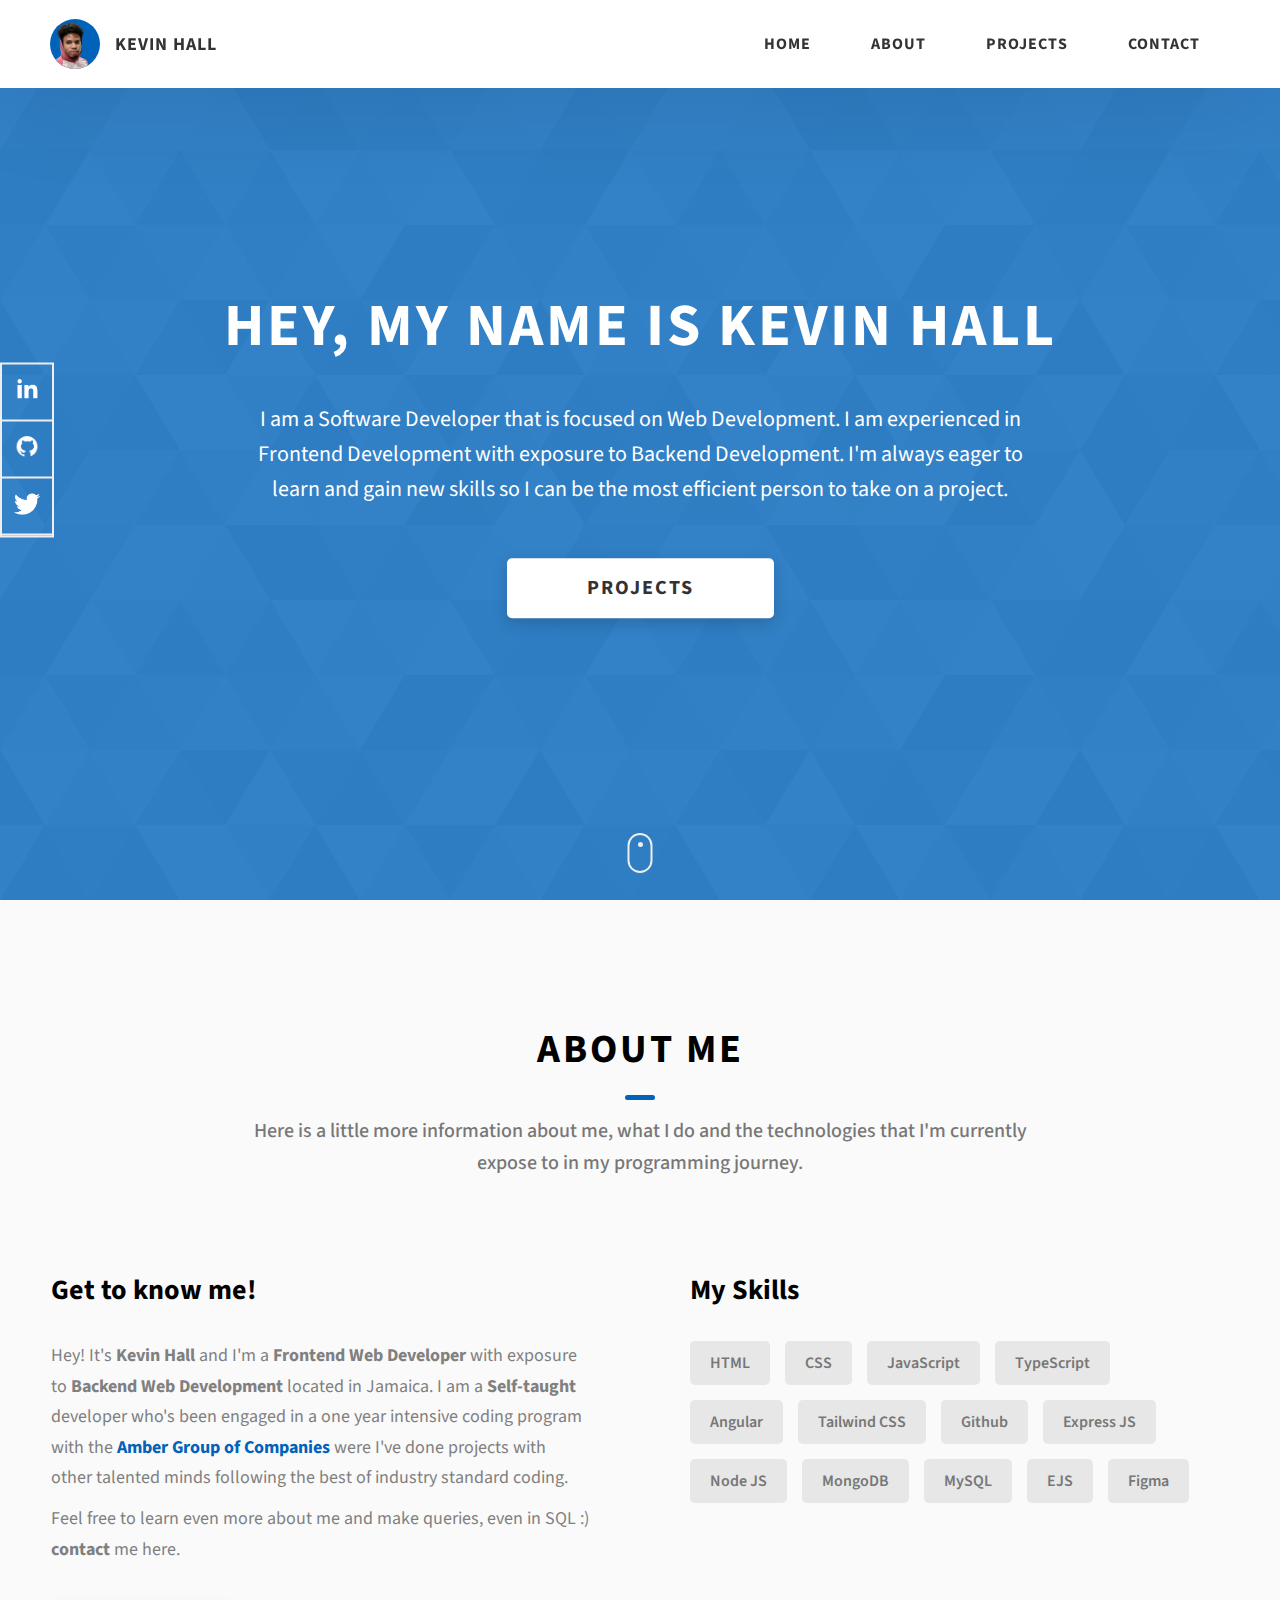
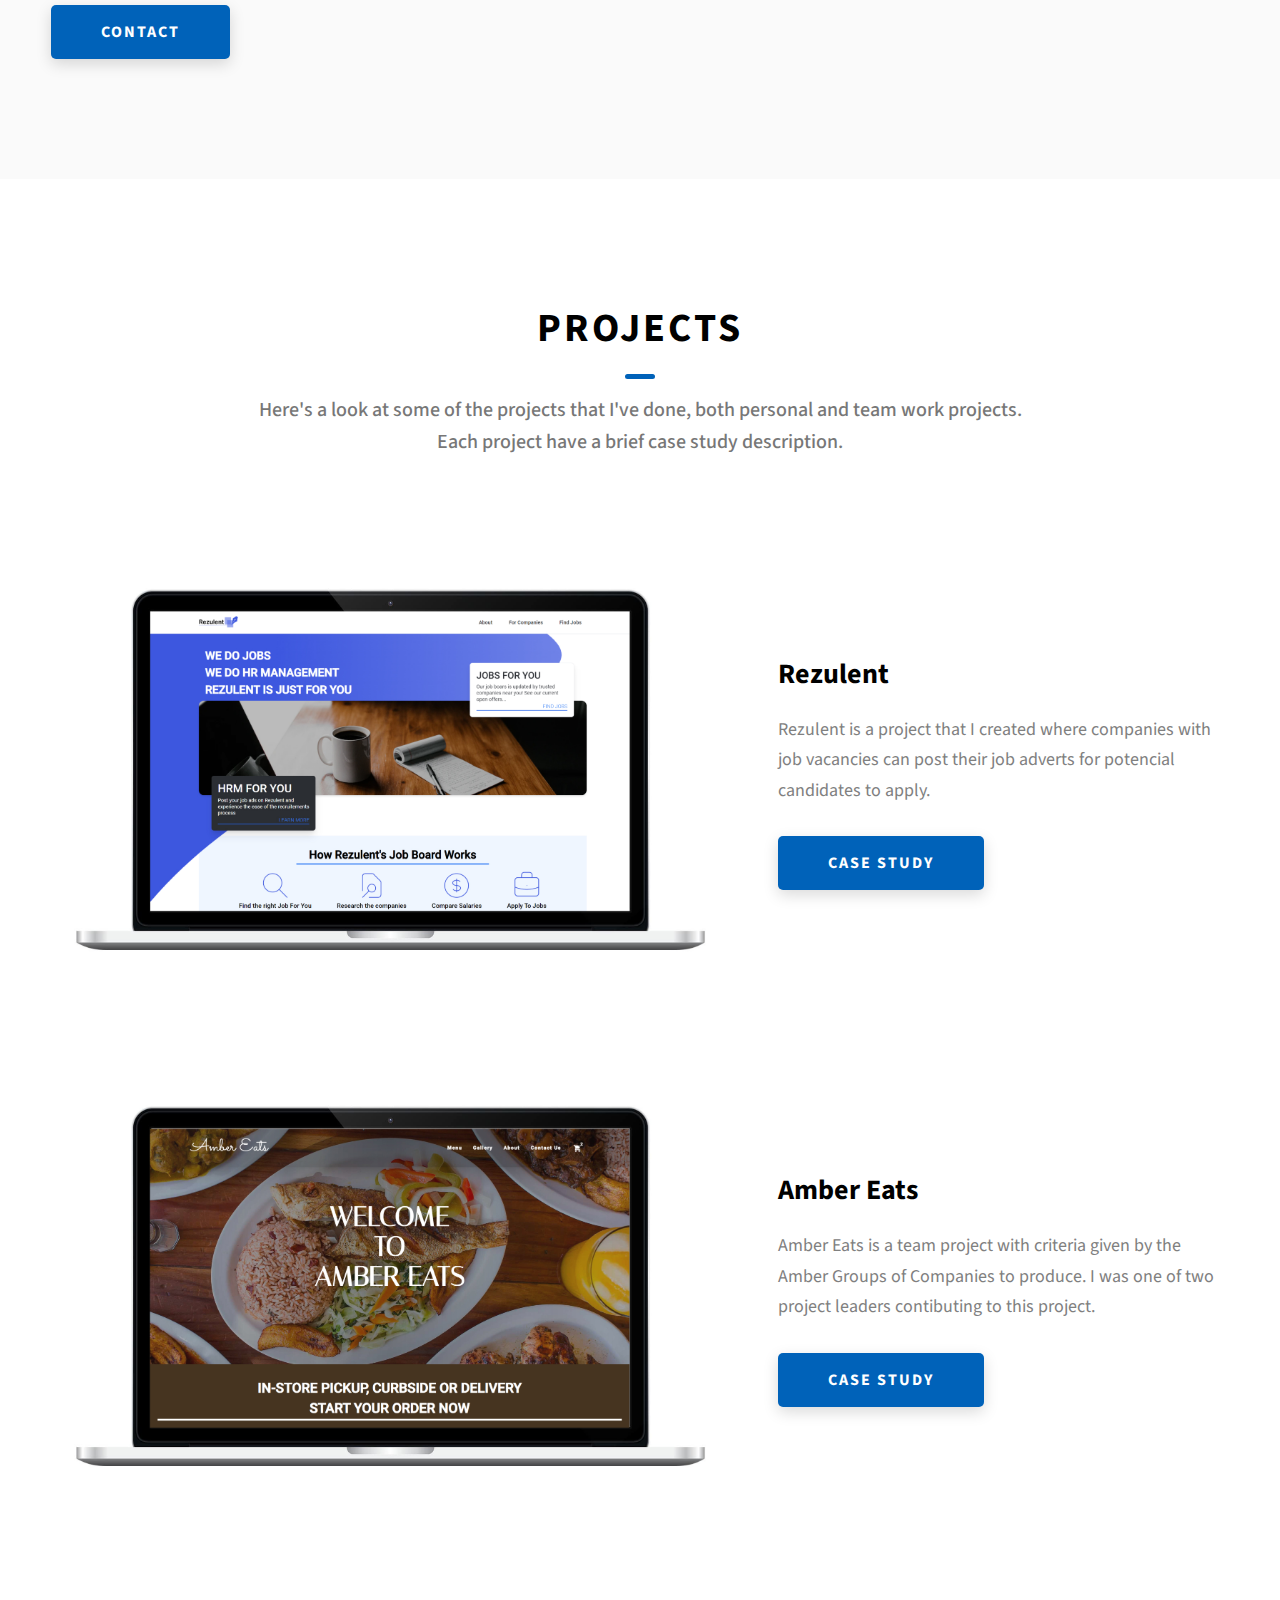
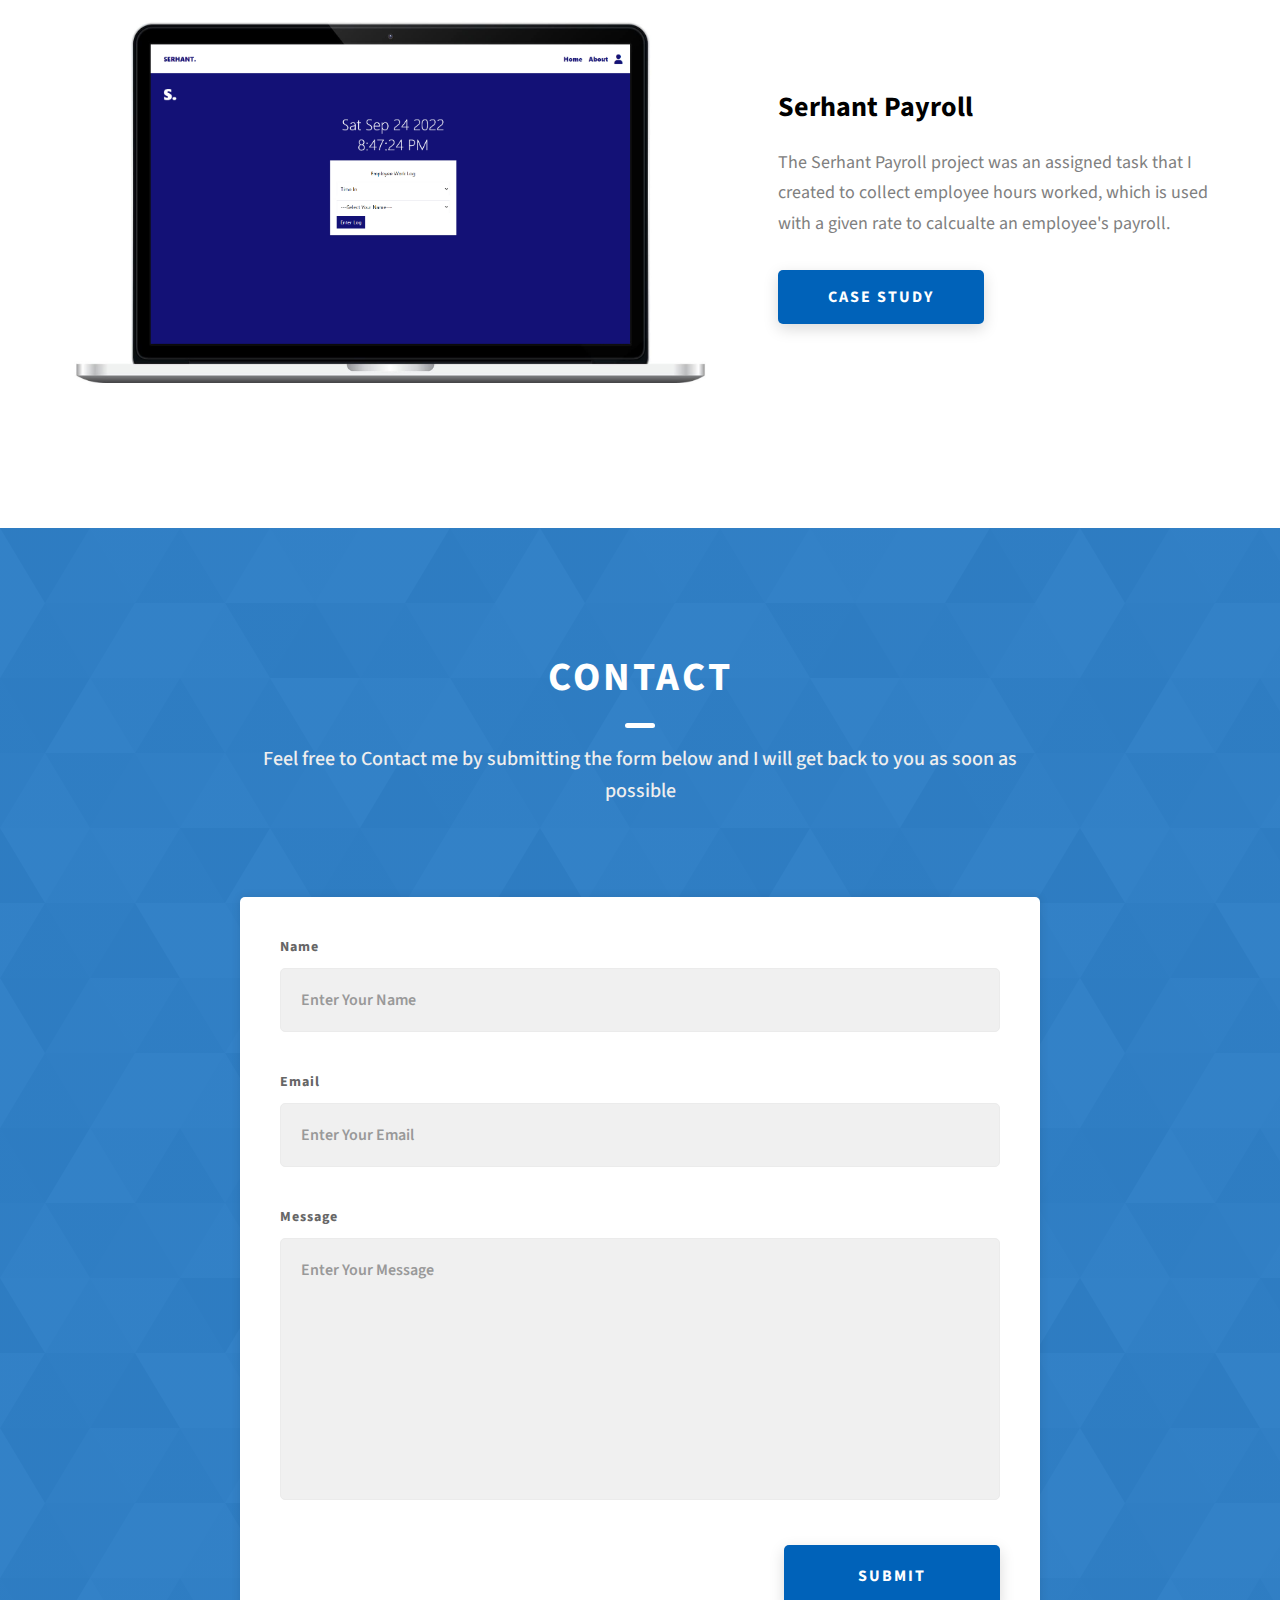
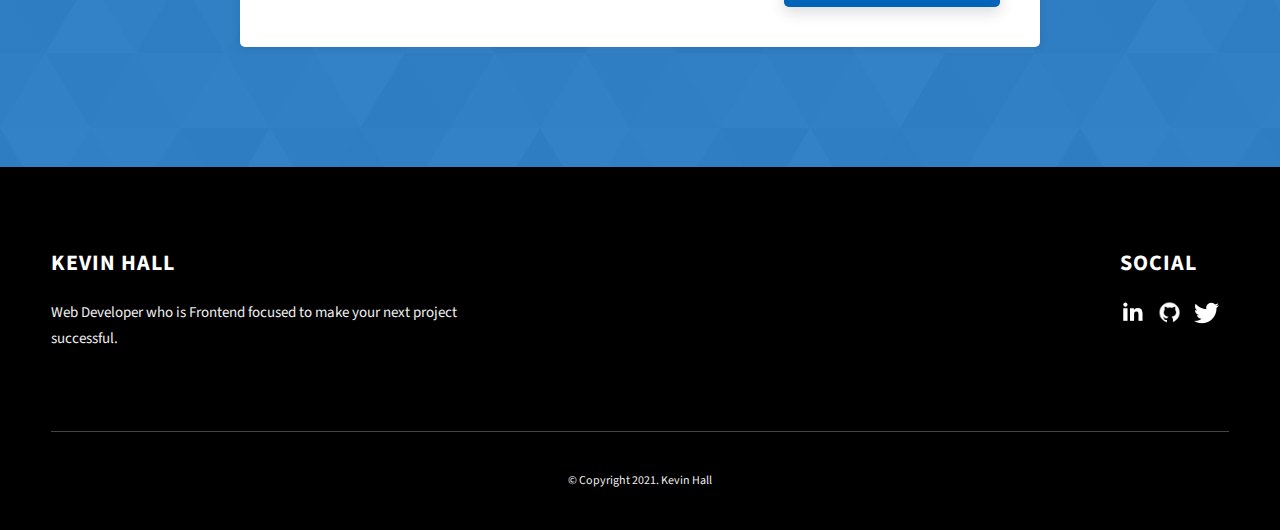
==== commit 216dcee3: "footer edits" ====
--- a/index.html
+++ b/index.html
@@ -353,12 +353,8 @@
           </div>
         </div>
 
-        <!-- If you give me some credit or shoutout here by linking to my website, then it will be a big thing for me and will help me a lot :) -->
         <div class="main-footer__lower">
-          &copy; Copyright 2021.
-          <!-- <a rel="noreferrer" target="_blank" href="https://rammaheshwari.com"
-            >Ram Maheshwari</a
-          > -->
+          &copy; Copyright 2021. Kevin Hall
         </div>
       </div>
     </footer>
